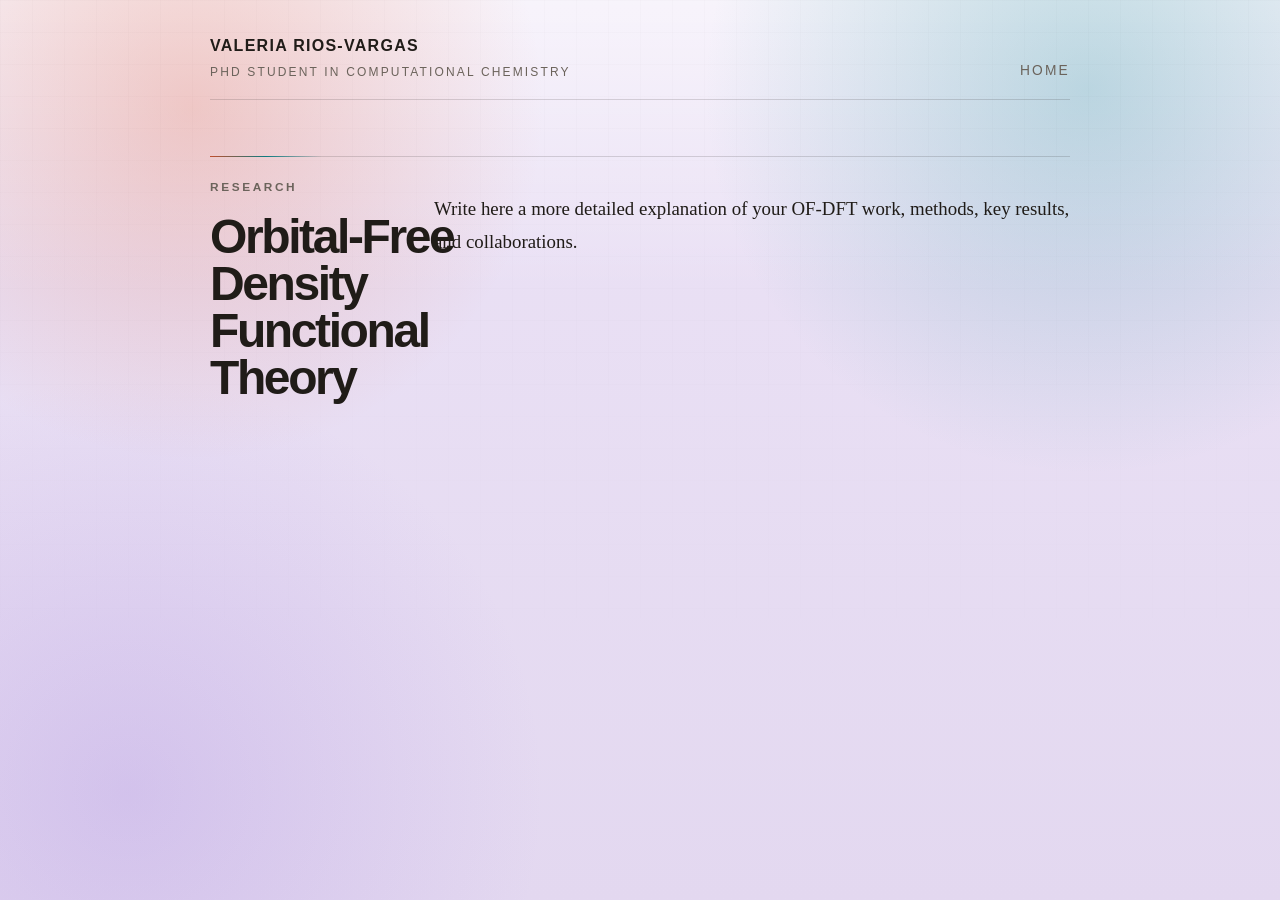
==== docs/ofdft.html @ a6911e30 "Add links to subsections" ====
<!DOCTYPE html>
<html lang="en">
<head>
  <meta charset="UTF-8" />
  <title>Orbital‑Free DFT – Valeria Rios‑Vargas</title>
  <meta name="viewport" content="width=device-width, initial-scale=1" />
  <link rel="stylesheet" href="./styles.css" />
</head>
<body>
  <div class="page">
    <header class="topbar">
      <div class="site-mark">
        <span class="site-mark__name">Valeria Rios‑Vargas</span>
        <span class="site-mark__tag">PhD Student in computational chemistry</span>
      </div>
      <nav>
        <a href="./index.html">Home</a>
      </nav>
    </header>

    <main>
      <section class="panel">
        <div class="section-grid">
          <div class="section-head">
            <p class="section-label">Research</p>
            <h2>Orbital‑Free Density Functional Theory</h2>
          </div>
          <div class="section-body">
            <p class="lead">
              Write here a more detailed explanation of your OF‑DFT work, methods,
              key results, and collaborations.
            </p>
            <!-- Add subsections, figures, links to papers, etc. -->
          </div>
        </div>
      </section>
    </main>
  </div>
</body>
</html>
---- docs/styles.css ----
:root {
  --bg: #ece3f6;
  --paper: rgba(255, 252, 246, 0.78);
  --line: rgba(41, 36, 31, 0.16);
  --line-strong: rgba(41, 36, 31, 0.34);
  --text: #201c18;
  --muted: #6b635b;
  --primary: #c14e2c;
  --secondary: #0d7c80;
  --accent: #b43cff;
  --content-width: 860px;
}

* {
  box-sizing: border-box;
}

html {
  scroll-behavior: smooth;
}

body {
  margin: 0;
  min-height: 100vh;
  color: var(--text);
  background:
    radial-gradient(circle at 15% 12%, rgba(230, 120, 90, 0.32) 0, rgba(230, 120, 90, 0) 22rem),
    radial-gradient(circle at 85% 10%, rgba(40, 150, 160, 0.28) 0, rgba(40, 150, 160, 0) 24rem),
    radial-gradient(circle at 10% 88%, rgba(155, 120, 220, 0.24) 0, rgba(155, 120, 220, 0) 26rem),
    linear-gradient(180deg, rgba(255, 255, 255, 0.6), rgba(255, 255, 255, 0) 32%),
    linear-gradient(#ece3f6, #e3d8f0);
  font-family: Georgia, "Times New Roman", serif;
  line-height: 1.75;
  position: relative;
}

body::before {
  content: "";
  position: fixed;
  inset: 0;
  pointer-events: none;
  background-image:
    linear-gradient(rgba(32, 28, 24, 0.035) 1px, transparent 1px),
    linear-gradient(90deg, rgba(32, 28, 24, 0.035) 1px, transparent 1px);
  background-size: 32px 32px;
  mask-image: linear-gradient(180deg, rgba(0, 0, 0, 0.35), transparent 82%);
}

a {
  color: var(--primary);
  text-decoration-thickness: 1px;
  text-underline-offset: 0.16em;
}

a:hover {
  color: var(--accent);
}

.page {
  width: min(100% - 2rem, var(--content-width));
  margin: 0 auto;
  padding: 2rem 0 4.5rem;
  position: relative;
}

.topbar {
  margin-bottom: 3.5rem;
  padding-bottom: 1rem;
  border-bottom: 1px solid var(--line);
  display: flex;
  flex-wrap: wrap;
  align-items: end;
  justify-content: space-between;
  gap: 1rem;
}

.site-mark {
  display: grid;
  gap: 0.1rem;
}

.site-mark__name {
  font-family: "Helvetica Neue", Arial, sans-serif;
  font-size: 1rem;
  font-weight: 700;
  letter-spacing: 0.08em;
  text-transform: uppercase;
}

.site-mark__tag {
  color: var(--muted);
  font-family: "Helvetica Neue", Arial, sans-serif;
  font-size: 0.75rem;
  letter-spacing: 0.18em;
  text-transform: uppercase;
}

.topbar nav {
  display: flex;
  flex-wrap: wrap;
  gap: 0.9rem 1.4rem;
  justify-content: flex-end;
  font-family: "Helvetica Neue", Arial, sans-serif;
  font-size: 0.86rem;
  letter-spacing: 0.16em;
  text-transform: uppercase;
}

.topbar a {
  color: var(--muted);
  text-decoration: none;
}

.topbar a:hover {
  color: var(--text);
}

.hero {
  position: relative;
  margin-bottom: 5rem;
  padding: 0 0 2.4rem;
  border-bottom: 2px solid var(--line-strong);
}

.hero-grid {
  display: grid;
  grid-template-columns: minmax(0, 1fr) 16rem;
  gap: 2rem;
  align-items: start;
}

/* .hero::before {
  content: "";
  position: absolute;
  left: 0;
  top: 0.35rem;
  width: 0.5rem;
  height: 7rem;
  background: linear-gradient(180deg, var(--primary), var(--secondary));
} */
.hero::before {
  content: "";
  position: absolute;
  left: 0.1;
  top: 0.35rem;
  width: 3px;
  height: 10rem;
  background: rgba(232, 38, 239, 0.247);
}

.eyebrow,
.section-label {
  margin: 0 0 1rem;
  color: var(--muted);
  font-family: "Helvetica Neue", Arial, sans-serif;
  font-size: 0.74rem;
  font-weight: 700;
  letter-spacing: 0.22em;
  text-transform: uppercase;
}

.eyebrow {
  padding-left: 1.5rem;
}

h1,
h2,
h3 {
  margin: 0.5rem 0 0 0;
  font-family: "Helvetica Neue", Arial, sans-serif;
  line-height: 0.98;
}

h1 {
  max-width: 10ch;
  font-size: clamp(3.2rem, 8vw, 6.4rem);
  letter-spacing: 0.09em;
}

.hero .subtitle {
  max-width: 34rem;
  margin: 1.1rem 0 0 1.5rem;
  color: var(--muted);
  font-family: "Helvetica Neue", Arial, sans-serif;
  font-size: 1.02rem;
  letter-spacing: 0.03em;
}

.hero .intro {
  max-width: 44rem;
  margin: 1.5rem 0 0 1.5rem;
  font-size: 1.16rem;
}

.quick-links {
  display: flex;
  flex-wrap: wrap;
  gap: 0.9rem 1.2rem;
  margin: 1.8rem 0 0 1.5rem;
}

.quick-links a {
  color: var(--text);
  font-family: "Helvetica Neue", Arial, sans-serif;
  font-size: 0.94rem;
  text-decoration: none;
  border-bottom: 1px solid var(--line-strong);
  padding-bottom: 0.22rem;
}

.quick-links a:hover {
  color: var(--primary);
  border-color: var(--primary);
}

.hero-note {
  margin-top: 0.7rem;
  padding: 1rem 0 0 1.1rem;
  border-left: 1px solid var(--line);
}

.hero-note__label {
  margin: 0;
  color: var(--muted);
  font-family: "Helvetica Neue", Arial, sans-serif;
  font-size: 0.72rem;
  font-weight: 700;
  letter-spacing: 0.2em;
  text-transform: uppercase;
}

main {
  display: grid;
  gap: 3.5rem;
}

.panel {
  position: relative;
  padding: 0;
  background: transparent;
  border: 0;
  border-top: 1px solid var(--line);
  box-shadow: none;
}

.panel::before {
  content: "";
  position: absolute;
  left: 0;
  top: -1px;
  width: 7rem;
  height: 1px;
  background: linear-gradient(90deg, var(--primary), var(--secondary), transparent);
}

.section-grid {
  display: grid;
  grid-template-columns: 12rem minmax(0, 1fr);
  gap: 1.5rem 2rem;
  padding-top: 1.25rem;
}

.section-head {
  position: sticky;
  top: 1.5rem;
  align-self: start;
}

.section-body {
  min-width: 0;
}

h2 {
  font-size: clamp(2rem, 5vw, 3rem);
  letter-spacing: -0.05em;
  margin-bottom: 1rem;
}

p {
  margin: 0.95rem 0 0;
  max-width: 44rem;
  font-size: 1.04rem;
}

.lead {
  font-size: 1.18rem;
}

.research-list,
.publication-list,
.link-list {
  list-style: none;
  padding: 0;
  margin: 1.7rem 0 0;
}

.research-list,
.publication-list {
  display: grid;
  gap: 1.25rem;
}

.research-list li,
.publication-list li {
  padding: 1.15rem 1.3rem 1.15rem 1.5rem;
  background: var(--paper);
  border-left: 4px solid var(--primary);
  box-shadow: 0 14px 30px rgba(72, 57, 38, 0.06);
}

.publication-list li {
  border-left-color: var(--secondary);
}

.research-list h3,
.publication-list h3 {
  font-size: 1.26rem;
  letter-spacing: -0.03em;
  margin-bottom: 0.45rem;
}

.publication-meta,
.small-note {
  color: var(--muted);
  font-family: "Helvetica Neue", Arial, sans-serif;
  font-size: 0.9rem;
}

.equation-box {
  margin-top: 1.5rem;
  max-width: 46rem;
  padding: 1.15rem 1.25rem;
  background: var(--paper);
  border-left: 4px solid var(--accent);
}

.link-list {
  display: flex;
  flex-wrap: wrap;
  gap: 0.9rem 1.5rem;
}

.link-list li {
  margin: 0;
}

.link-list a {
  color: var(--text);
  font-family: "Helvetica Neue", Arial, sans-serif;
  text-decoration: none;
  border-bottom: 1px solid var(--line-strong);
  padding-bottom: 0.18rem;
}

.link-list a:hover {
  color: var(--primary);
  border-color: var(--primary);
}

.contact-card {
  max-width: 22rem;
  margin-bottom: 1.4rem;
  padding: 1rem 1.15rem;
  background: var(--paper);
  border-left: 4px solid var(--secondary);
}

code {
  padding: 0.1rem 0.35rem;
  background: rgba(32, 28, 24, 0.08);
  font-size: 0.95em;
}

footer {
  margin-top: 3.5rem;
  padding-top: 1rem;
  border-top: 1px solid var(--line);
  color: var(--muted);
  font-family: "Helvetica Neue", Arial, sans-serif;
  font-size: 0.92rem;
}

@media (max-width: 700px) {
  .page {
    width: min(100% - 1.2rem, var(--content-width));
    padding-top: 1.25rem;
  }

  .topbar {
    margin-bottom: 2.25rem;
  }

  .topbar nav {
    justify-content: flex-start;
    gap: 0.7rem 1rem;
  }

  .hero-grid,
  .section-grid {
    grid-template-columns: 1fr;
  }

  .hero {
    margin-bottom: 3rem;
    padding-bottom: 2rem;
  }

  .hero::before {
    width: 0.65rem;
    height: 5.25rem;
  }

  .eyebrow,
  .hero .subtitle,
  .hero .intro,
  .quick-links {
    padding-left: 1.1rem;
    margin-left: 0;
  }

  .hero-note {
    margin-top: 1.2rem;
    padding: 1rem 0 0 1.1rem;
  }

  h1 {
    font-size: clamp(2.6rem, 14vw, 4.2rem);
  }

  .section-head {
    position: static;
  }

  .link-list {
    display: grid;
    gap: 0.8rem;
  }

  .research-list li,
  .publication-list li {
    padding: 1rem 1rem 1rem 1.1rem;
  }
}
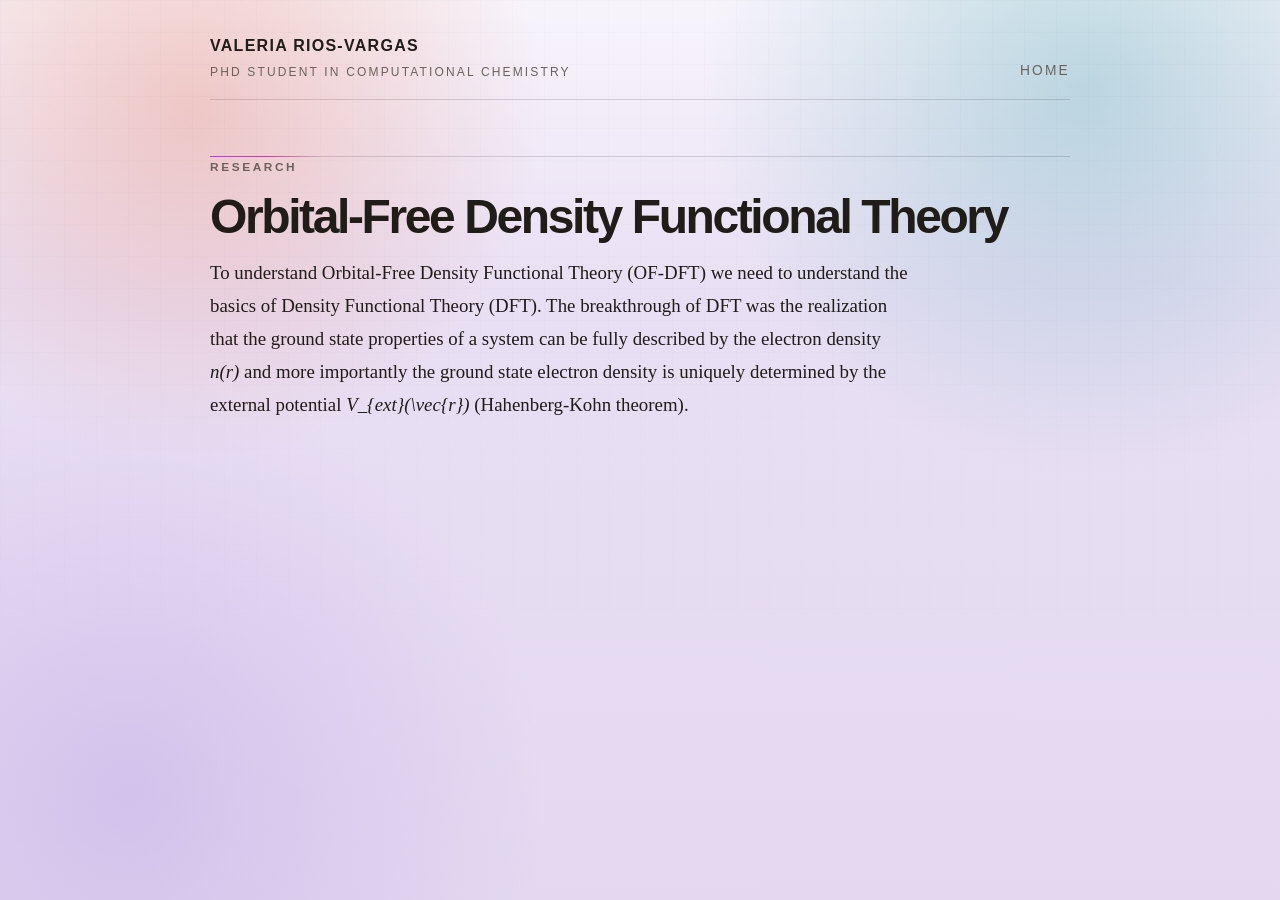
==== commit 1c0af4cd: "add research sections and update style" ====
--- a/docs/ofdft.html
+++ b/docs/ofdft.html
@@ -20,19 +20,18 @@
 
     <main>
       <section class="panel">
-        <div class="section-grid">
+        <!-- <div class="section-grid"> -->
           <div class="section-head">
             <p class="section-label">Research</p>
             <h2>Orbital‑Free Density Functional Theory</h2>
           </div>
           <div class="section-body">
             <p class="lead">
-              Write here a more detailed explanation of your OF‑DFT work, methods,
-              key results, and collaborations.
-            </p>
+              To understand Orbital-Free Density Functional Theory (OF-DFT) we need to understand the basics of Density Functional Theory (DFT). The breakthrough of DFT was the realization that the ground state properties of a system can be fully described by the electron density <i>n(r)</i> and more importantly the ground state electron density is uniquely determined by the external potential <i>V_{ext}(\vec{r})</i> (Hahenberg-Kohn theorem).
+              
             <!-- Add subsections, figures, links to papers, etc. -->
           </div>
-        </div>
+        <!-- </div> -->
       </section>
     </main>
   </div>
--- a/docs/styles.css
+++ b/docs/styles.css
@@ -5,9 +5,9 @@
   --line-strong: rgba(41, 36, 31, 0.34);
   --text: #201c18;
   --muted: #6b635b;
-  --primary: #c14e2c;
-  --secondary: #0d7c80;
-  --accent: #b43cff;
+  --primary: #b43cff;
+  --secondary: #d236a1;
+  --accent: #07b19adb;
   --content-width: 860px;
 }
 
@@ -174,7 +174,12 @@
 h1 {
   max-width: 10ch;
   font-size: clamp(3.2rem, 8vw, 6.4rem);
-  letter-spacing: 0.09em;
+  letter-spacing: 0.05 em;
+}
+
+.hero h1 {
+  max-width: none;
+  white-space: nowrap;
 }
 
 .hero .subtitle {
@@ -303,9 +308,28 @@
 .research-list li,
 .publication-list li {
   padding: 1.15rem 1.3rem 1.15rem 1.5rem;
-  background: var(--paper);
+  background: transparent;
   border-left: 4px solid var(--primary);
   box-shadow: 0 14px 30px rgba(72, 57, 38, 0.06);
+}
+
+.research-list li:nth-child(1) {
+  border-left-color: var(--primary);
+}
+.research-list li:nth-child(1) h3 a {
+  color: var(--primary);
+}
+.research-list li:nth-child(2) {
+  border-left-color: var(--secondary);
+}
+.research-list li:nth-child(2) h3 a {
+  color: var(--secondary);
+}
+.research-list li:nth-child(3) {
+  border-left-color: var(--accent);
+}
+.research-list li:nth-child(3) h3 a {
+  color: var(--accent);
 }
 
 .publication-list li {
@@ -326,11 +350,12 @@
   font-size: 0.9rem;
 }
 
+
 .equation-box {
   margin-top: 1.5rem;
   max-width: 46rem;
   padding: 1.15rem 1.25rem;
-  background: var(--paper);
+  background: transparent;
   border-left: 4px solid var(--accent);
 }
 
